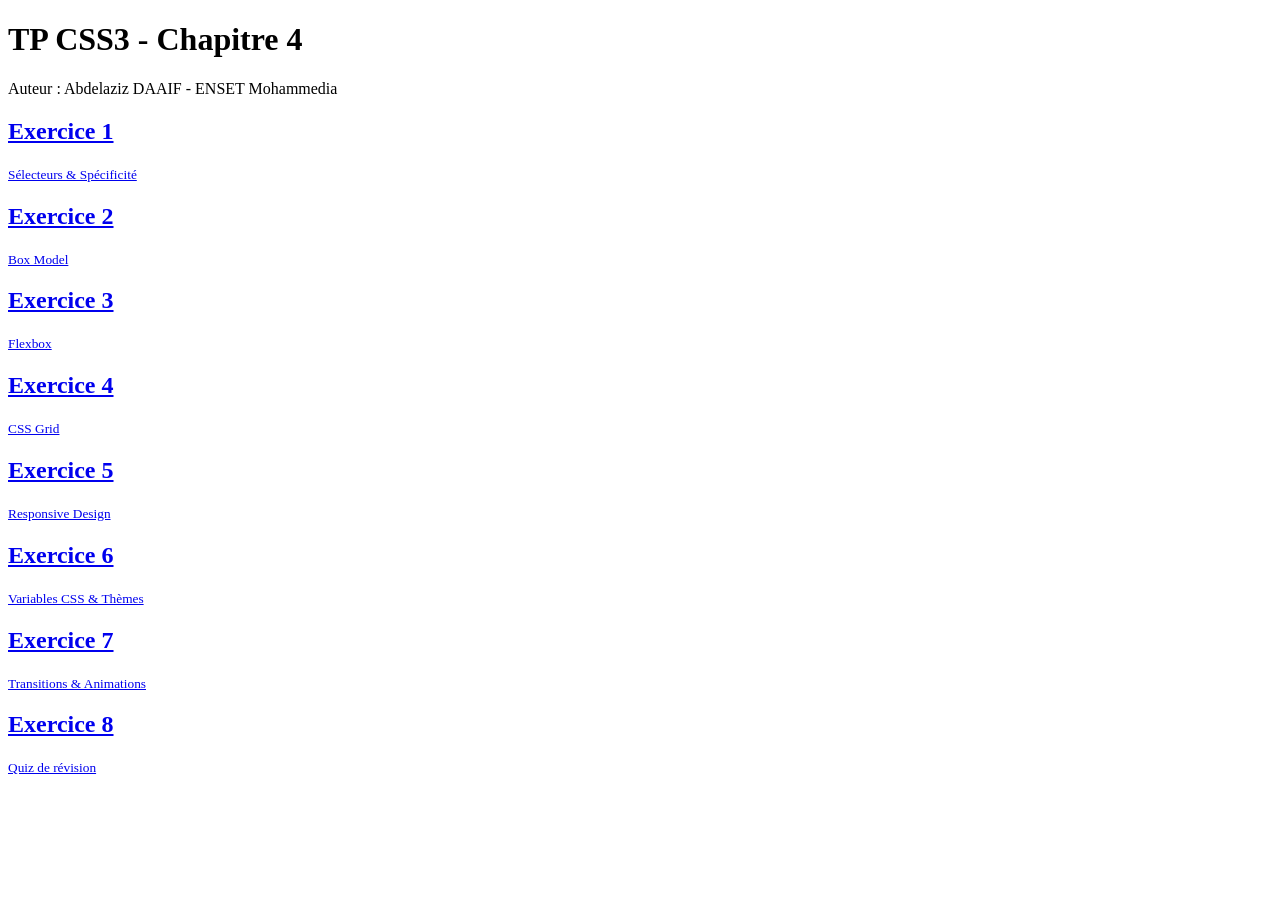
==== index.html @ 6454b772 "page d'acueille" ====
<!DOCTYPE html>
<html lang="fr">
<head>
  <meta charset="UTF-8">
  <meta name="viewport" content="width=device-width, initial-scale=1.0">
  <title>TP CSS3 - Chapitre 4</title>
  <link rel="stylesheet" href="style.css">
  <link rel="stylesheet" href="index.css">
</head>
<body>
  <h1>TP CSS3 - Chapitre 4</h1>
  <p>Auteur : Abdelaziz DAAIF - ENSET Mohammedia</p>
  <div class="grid">
    <a class="card" href="ex1/index.html"><h2>Exercice 1</h2><small>Sélecteurs & Spécificité</small></a>
    <a class="card" href="ex2/index.html"><h2>Exercice 2</h2><small>Box Model</small></a>
    <a class="card" href="ex3/index.html"><h2>Exercice 3</h2><small>Flexbox</small></a>
    <a class="card" href="ex4/index.html"><h2>Exercice 4</h2><small>CSS Grid</small></a>
    <a class="card" href="ex5/index.html"><h2>Exercice 5</h2><small>Responsive Design</small></a>
    <a class="card" href="ex6/index.html"><h2>Exercice 6</h2><small>Variables CSS & Thèmes</small></a>
    <a class="card" href="ex7/index.html"><h2>Exercice 7</h2><small>Transitions & Animations</small></a>
    <a class="card" href="ex8/index.html"><h2>Exercice 8</h2><small>Quiz de révision</small></a>
  </div>
</body>
</html>
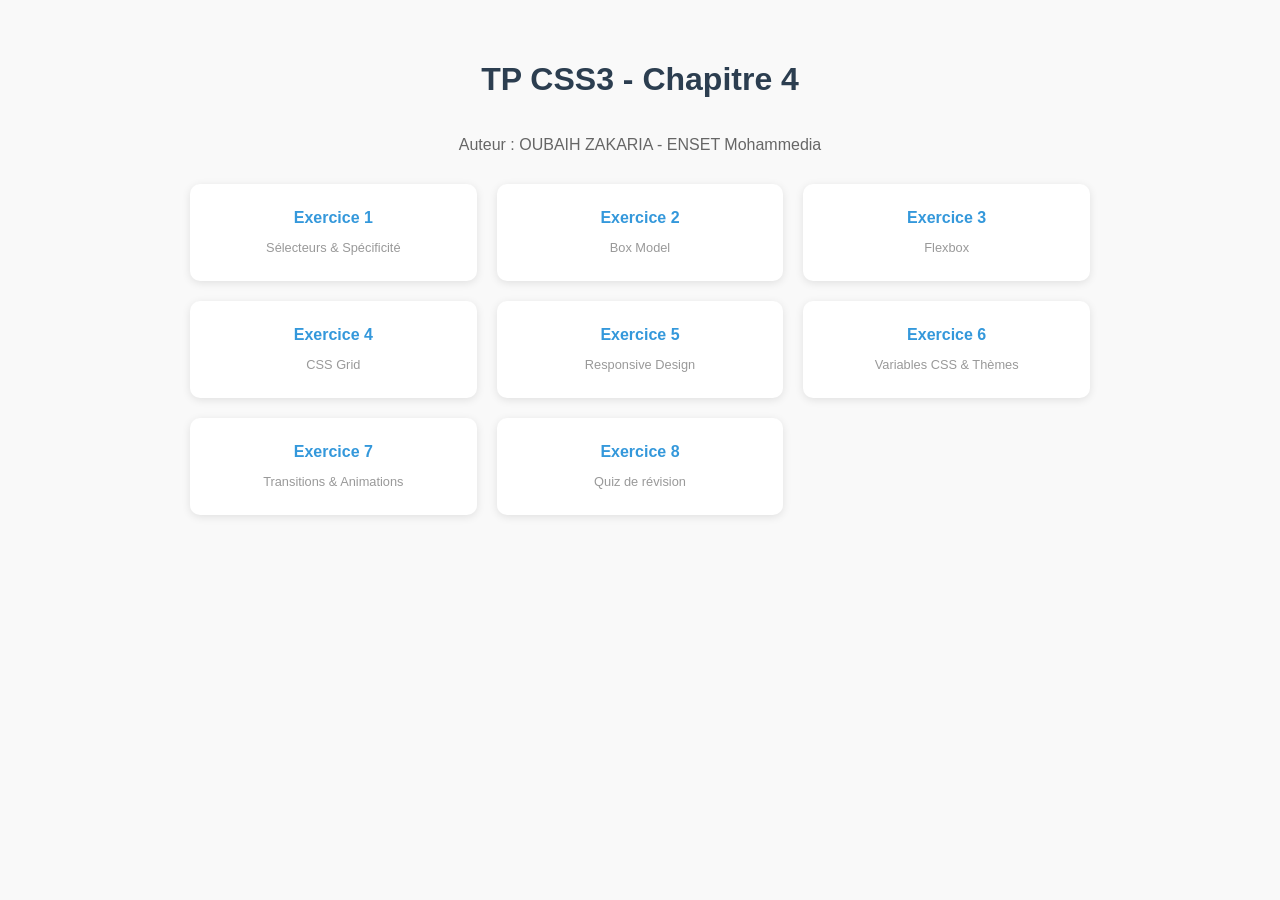
==== commit 0297bb0e: "mise ajour la page d'acueille" ====
--- a/index.html
+++ b/index.html
@@ -9,7 +9,7 @@
 </head>
 <body>
   <h1>TP CSS3 - Chapitre 4</h1>
-  <p>Auteur : Abdelaziz DAAIF - ENSET Mohammedia</p>
+  <p>Auteur : OUBAIH ZAKARIA - ENSET Mohammedia</p>
   <div class="grid">
     <a class="card" href="ex1/index.html"><h2>Exercice 1</h2><small>Sélecteurs & Spécificité</small></a>
     <a class="card" href="ex2/index.html"><h2>Exercice 2</h2><small>Box Model</small></a>
--- a/style.css
+++ b/style.css
@@ -0,0 +1,49 @@
+/* =============================================
+   style.css - Styles communs à tous les exercices
+   ============================================= */
+
+* { box-sizing: border-box; }
+
+body {
+  font-family: Arial, sans-serif;
+  background: #f9f9f9;
+  margin: 0;
+}
+
+a.back {
+  display: inline-block;
+  margin: 20px 0;
+  color: #3498db;
+  text-decoration: none;
+}
+
+h1 { color: #2c3e50; }
+
+h2 {
+  color: #3498db;
+  border-bottom: 2px solid #3498db;
+  padding-bottom: 5px;
+}
+
+pre {
+  background: #2c3e50;
+  color: #ecf0f1;
+  padding: 15px;
+  border-radius: 6px;
+  overflow-x: auto;
+}
+
+code {
+  background: #eee;
+  padding: 2px 6px;
+  border-radius: 3px;
+  font-size: 0.9rem;
+}
+
+.note {
+  background: #eaf4fb;
+  border-left: 4px solid #3498db;
+  padding: 10px 15px;
+  margin: 10px 0;
+  border-radius: 4px;
+}
--- a/index.css
+++ b/index.css
@@ -0,0 +1,41 @@
+/* =============================================
+   index.css - Styles de la page d'accueil
+   ============================================= */
+
+body {
+  display: flex;
+  flex-direction: column;
+  align-items: center;
+  padding: 40px 20px;
+}
+
+p {
+  color: #666;
+  margin-bottom: 30px;
+}
+
+.grid {
+  display: grid;
+  grid-template-columns: repeat(auto-fit, minmax(220px, 1fr));
+  gap: 20px;
+  width: 100%;
+  max-width: 900px;
+}
+
+.card {
+  background: white;
+  border-radius: 10px;
+  padding: 25px;
+  text-align: center;
+  box-shadow: 0 2px 8px rgba(0,0,0,0.1);
+  text-decoration: none;
+  color: #2c3e50;
+  transition: transform 0.2s, box-shadow 0.2s;
+}
+.card:hover {
+  transform: translateY(-4px);
+  box-shadow: 0 6px 16px rgba(0,0,0,0.15);
+}
+.card span { font-size: 2rem; display: block; margin-bottom: 10px; }
+.card h2   { font-size: 1rem; margin: 0 0 6px; border: none; }
+.card small { color: #999; font-size: 0.8rem; }
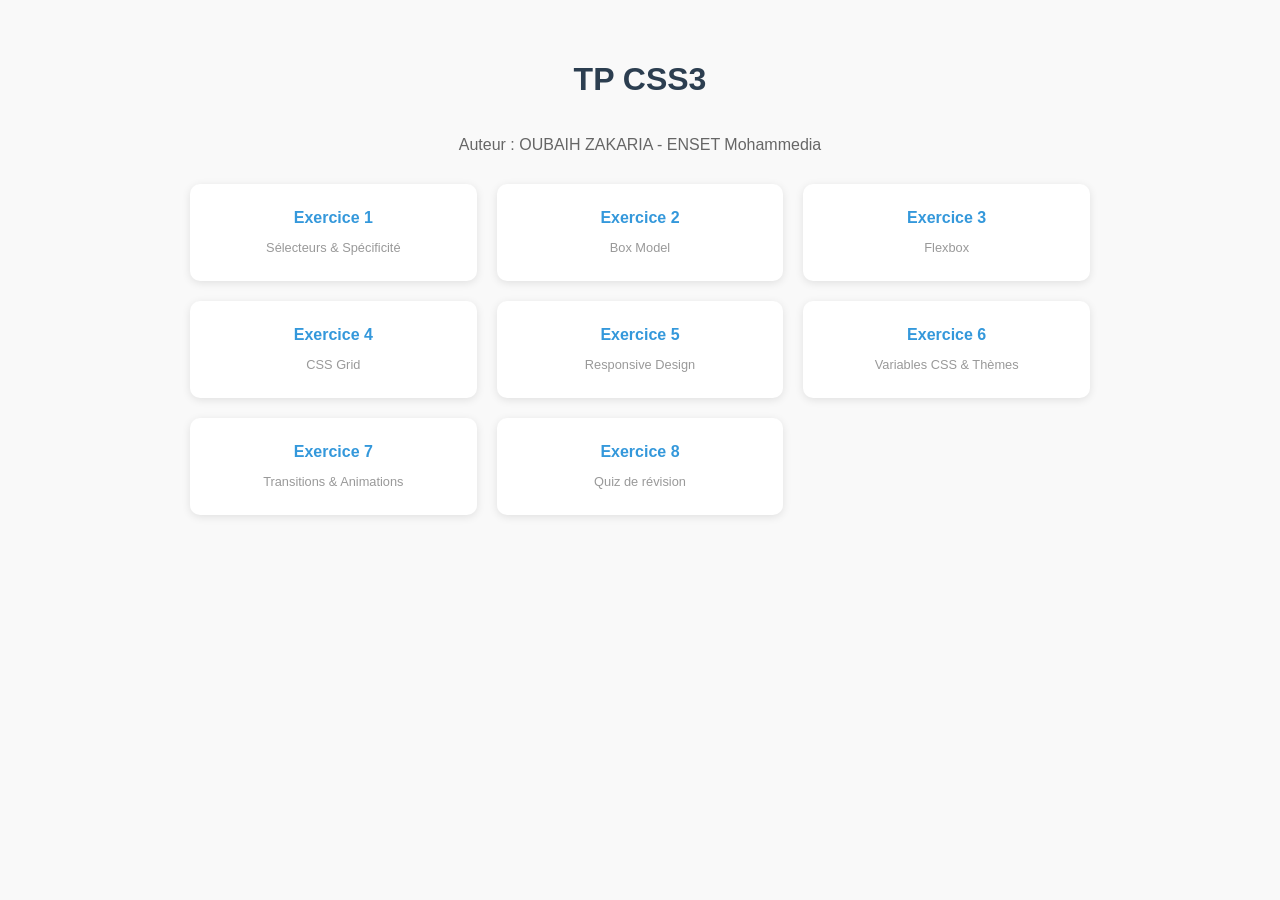
==== commit 958670f2: "mise ajour la page d'acueille" ====
--- a/index.html
+++ b/index.html
@@ -8,7 +8,7 @@
   <link rel="stylesheet" href="index.css">
 </head>
 <body>
-  <h1>TP CSS3 - Chapitre 4</h1>
+  <h1>TP CSS3</h1>
   <p>Auteur : OUBAIH ZAKARIA - ENSET Mohammedia</p>
   <div class="grid">
     <a class="card" href="ex1/index.html"><h2>Exercice 1</h2><small>Sélecteurs & Spécificité</small></a>
